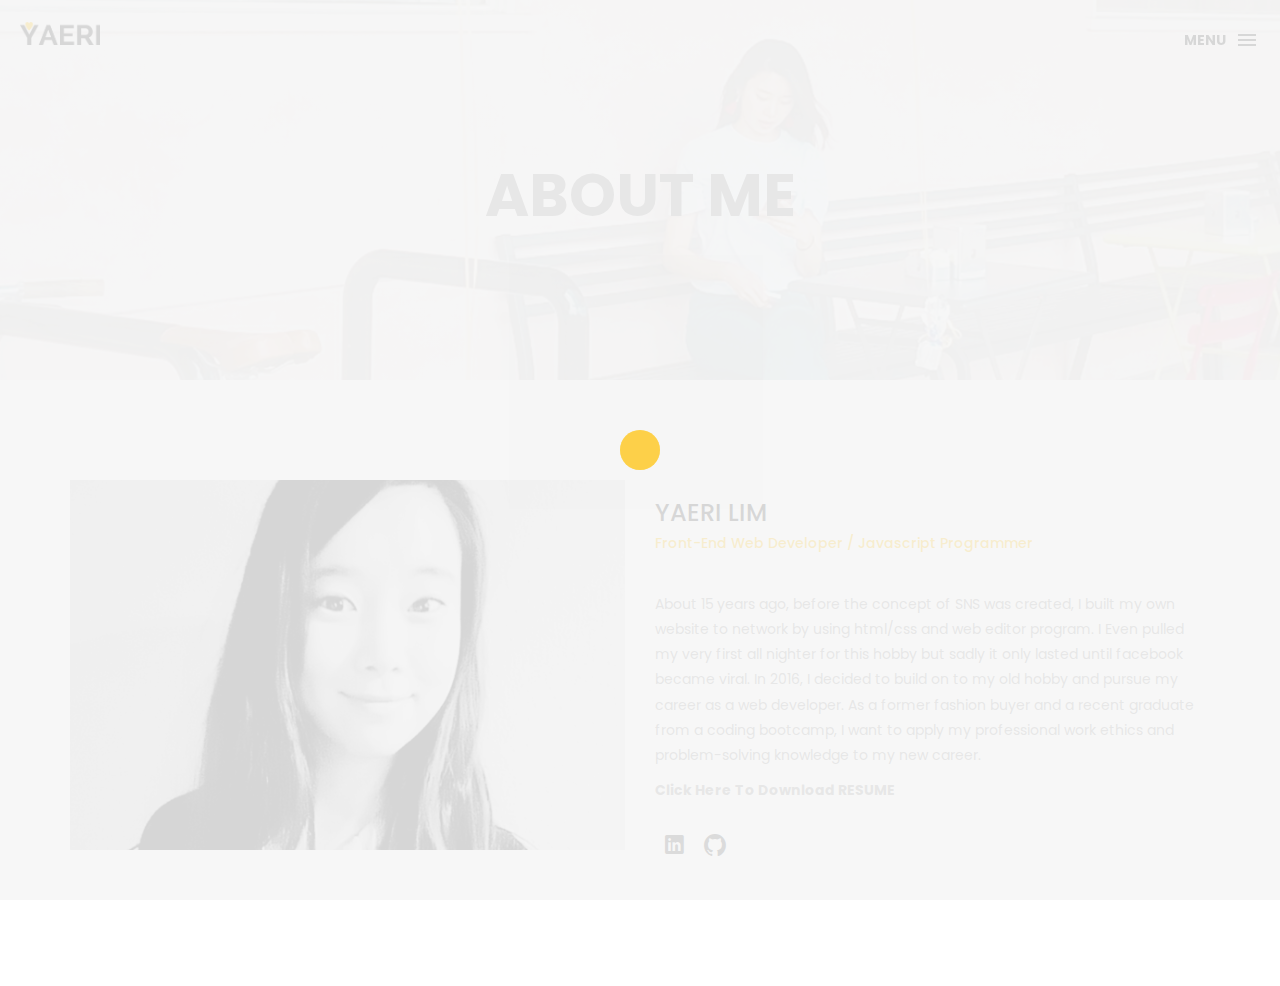
==== about.html @ 85a52a30 "about page added" ====
<!DOCTYPE html>
<html lang="en">

<head>
    <meta charset="utf-8">
    <meta http-equiv="X-UA-Compatible" content="IE=edge">
    <meta name="viewport" content="width=device-width, initial-scale=1">
    <!-- The above 3 meta tags *must* come first in the head; any other head content must come *after* these tags -->
    <title>Box personal portfolio Template</title>
    <link rel="icon" href="img/fav.png" type="image/x-icon">

    <!-- Bootstrap -->
    <link href="css/bootstrap.min.css" rel="stylesheet">
    <link href="ionicons/css/ionicons.min.css" rel="stylesheet">

    <!-- main css -->
    <link href="css/style.css" rel="stylesheet">


    <!-- modernizr -->
    <script src="js/modernizr.js"></script>

    <!-- HTML5 shim and Respond.js for IE8 support of HTML5 elements and media queries -->
    <!-- WARNING: Respond.js doesn't work if you view the page via file:// -->
    <!--[if lt IE 9]>
      <script src="https://oss.maxcdn.com/html5shiv/3.7.2/html5shiv.min.js"></script>
      <script src="https://oss.maxcdn.com/respond/1.4.2/respond.min.js"></script>
    <![endif]-->
</head>

<body>

    <!-- Preloader -->
    <div id="preloader">
        <div class="pre-container">
            <div class="spinner">
                <div class="double-bounce1"></div>
                <div class="double-bounce2"></div>
            </div>
        </div>
    </div>
    <!-- end Preloader -->

    <div class="container-fluid"> 
       <!-- box-header -->
        <header class="box-header">
            <div class="box-logo">
                <a href="index.html"><img src="img/logo.png" width="80" alt="Logo"></a>
            </div>
            <!-- box-nav -->
            <a class="box-primary-nav-trigger" href="#0">
                <span class="box-menu-text">Menu</span><span class="box-menu-icon"></span>
            </a>
        </header>
        <!-- end box-header -->
        
        <!-- nav -->
        <nav>
            <ul class="box-primary-nav">
                <li class="box-label">About me</li>
                
                <li><a href="index.html">Intro</a></li>
                <li><a href="about.html">About me</a> <i class="ion-ios-circle-filled color"></i></li>
                <li><a href="services.html">skills</a></li>
                <li><a href="portfolio.html">portfolio</a></li>
                <li><a href="contact.html">contact me</a></li>

                <li class="box-label">Follow me</li>

                <li class="box-social"><a href="https://www.linkedin.com/in/yaeri-lim-30314831/" target="_blank"><i class="ion-social-linkedin"></i></a></li>
                <li class="box-social"><a href="https://github.com/yaerilim" target="_blank"><i class="ion-social-github"></i></a></li>
            </ul>
        </nav>
        <!-- end nav -->  
    </div>
    
    <!-- Top bar -->
    <div class="top-bar">
        <h1>About Me</h1>
    </div>
    <!-- end Top bar -->
    
    <!-- Main container -->
    <div class="container main-container clearfix"> 
        <div class="col-md-6">
            <img src="img/me.jpg" class="img-responsive" alt="" />
        </div>
        <div class="col-md-6">
           <h3 class="uppercase">yaeri lim</h3>
           <h5>Front-End Web Developer / Javascript Programmer</h5>
           <div class="h-30"></div>
            <p>About 15 years ago, before the concept of SNS was created,
                I built my own website to network by using html/css and web editor program.
                I Even pulled my very first all nighter for this hobby but sadly it only lasted until facebook became viral.
                In 2016, I decided to build on to my old hobby and pursue my career as a web developer.
                As a former fashion buyer and a recent graduate from a coding bootcamp, I want to apply my professional
                work ethics and problem-solving knowledge to my new career.
            </p>
            <p><strong>Click Here To Download RESUME</strong></p>
            <div class="h-10"></div>
            <ul class="social-ul">
                <li class="box-social"><a href="https://www.linkedin.com/in/yaeri-lim-30314831/" target="_blank"><i class="ion-social-linkedin"></i></a></li>
                <li class="box-social"><a href="https://github.com/yaerilim" target="_blank"><i class="ion-social-github"></i></a></li>
            </ul>


        </div>
    </div>
    <!-- end Main container -->

    
    <!-- back to top -->
    <a href="#0" class="cd-top"><i class="ion-android-arrow-up"></i></a>
    <!-- end back to top -->



    <!-- jQuery -->
    <script src="js/jquery-2.1.1.js"></script>
    <!--  plugins -->
    <script src="js/bootstrap.min.js"></script>
    <script src="js/menu.js"></script>
    <script src="js/animated-headline.js"></script>
    <script src="js/isotope.pkgd.min.js"></script>


    <!--  custom script -->
    <script src="js/custom.js"></script>

</body>

</html>
---- css/style.css ----
/*
* Box Theme
* Created by : Ahmed Eissa
* website : www.ahmedessa.net
* behance : https://www.behance.net/3essa
*/


/* Table of Content
==================================================
	- Google fonts & font family -
	- General -
    - typography -
    - Preloader -
	- Header -
    - box intro section -
    - Portfoilo section -
    - Footer -
    - About page -
    - Services page -
    - contact page -
    - Portfolio single page -
    - Responsive media queries -
*/


/* Google fonts & font family
==================================================*/

@import url(https://fonts.googleapis.com/css?family=Poppins:400,500,600,700);

/* General
==================================================*/

html,
body {
    height: 100%;
    font-family: 'Poppins', sans-serif;
    line-height: 1.8;
    color: #999
}

.no-padding {
    padding-left: 0;
    padding-right: 0;
}

.no-padding [class^="col-"] {
    padding-left: 0;
    padding-right: 0;
}

.main-container {
    padding: 100px 0;
}

.center {
    text-align: center;
}

a {
    -webkit-transition: all .3s;
    transition: all .3s
}

.uppercase {
    text-transform: uppercase;
}

.h-30 {
    height: 30px
}

.h-10 {
    height: 10px
}

.color {
    color: #ffbf00;
    font-size: 11px;
}


/* typography
==================================================*/

h1 {
    color: #393939;
    font-size: 60px;
    text-transform: uppercase;
}

h3 {
    color: #393939;
}

h5 {
    color: #ffbf00;
}


/* preloader
==================================================*/

#preloader {
    position: fixed;
    top: 0;
    left: 0;
    right: 0;
    bottom: 0;
    background-color: #f5f5f5;
    /* change if the mask should be a color other than white */
    z-index: 1000;
    /* makes sure it stays on top */
}

.pre-container {
    position: absolute;
    left: 50%;
    top: 50%;
    bottom: auto;
    right: auto;
    -webkit-transform: translateX(-50%) translateY(-50%);
    transform: translateX(-50%) translateY(-50%);
    text-align: center;
}

.spinner {
    width: 40px;
    height: 40px;
    position: relative;
    margin: 100px auto;
}

.double-bounce1,
.double-bounce2 {
    width: 100%;
    height: 100%;
    border-radius: 50%;
    background-color: #ffbf00;
    opacity: 0.6;
    position: absolute;
    top: 0;
    left: 0;
    -webkit-animation: bounce 2.0s infinite ease-in-out;
    animation: bounce 2.0s infinite ease-in-out;
}

.double-bounce2 {
    -webkit-animation-delay: -1.0s;
    animation-delay: -1.0s;
}

@-webkit-keyframes bounce {
    0%,
    100% {
        -webkit-transform: scale(0.0)
    }
    50% {
        -webkit-transform: scale(1.0)
    }
}

@keyframes bounce {
    0%,
    100% {
        transform: scale(0.0);
        -webkit-transform: scale(0.0);
    }
    50% {
        transform: scale(1.0);
        -webkit-transform: scale(1.0);
    }
}


/* headr
==================================================*/

.box-header {
    position: absolute;
    top: 0;
    left: 0;
    background: rgba(255, 255, 255, 0.95);
    height: 50px;
    width: 100%;
    z-index: 3;
    box-shadow: 0 1px 2px rgba(0, 0, 0, 0.3);
    -webkit-font-smoothing: antialiased;
    -moz-osx-font-smoothing: grayscale;
}

.box-header {
    height: 80px;
    background: transparent;
    box-shadow: none;
}

.box-header {
    -webkit-transition: background-color 0.3s;
    transition: background-color 0.3s;
    -webkit-transform: translate3d(0, 0, 0);
    transform: translate3d(0, 0, 0);
    -webkit-backface-visibility: hidden;
    backface-visibility: hidden;
}

.box-header.is-fixed {
    position: fixed;
    top: -80px;
    background-color: rgba(255, 255, 255, 0.96);
    -webkit-transition: -webkit-transform 0.3s;
    transition: -webkit-transform 0.3s;
    transition: transform 0.3s;
    transition: transform 0.3s, -webkit-transform 0.3s;
}

.box-header.is-visible {
    -webkit-transform: translate3d(0, 100%, 0);
    transform: translate3d(0, 100%, 0);
}

.box-header.menu-is-open {
    background-color: rgba(255, 255, 255, 0.96);
}

.box-logo {
    display: block;
    padding: 20px;
}

.box-primary-nav-trigger {
    position: absolute;
    right: 0;
    top: 0;
    height: 100%;
    width: 50px;
    background-color: #fff;
}

.box-primary-nav-trigger .box-menu-text {
    color: #393939;
    text-transform: uppercase;
    font-weight: 700;
    display: none;
}

.box-primary-nav-trigger .box-menu-icon {
    display: inline-block;
    position: absolute;
    left: 50%;
    top: 50%;
    bottom: auto;
    right: auto;
    -webkit-transform: translateX(-50%) translateY(-50%);
    transform: translateX(-50%) translateY(-50%);
    width: 18px;
    height: 2px;
    background-color: #393939;
    -webkit-transition: background-color 0.3s;
    transition: background-color 0.3s;
    list-style: none;
}

.box-primary-nav-trigger .box-menu-icon::before,
.box-primary-nav-trigger .box-menu-icon:after {
    content: '';
    width: 100%;
    height: 100%;
    position: absolute;
    background-color: #393939;
    right: 0;
    -webkit-transition: -webkit-transform .3s, top .3s, background-color 0s;
    -webkit-transition: top .3s, background-color 0s, -webkit-transform .3s;
    transition: top .3s, background-color 0s, -webkit-transform .3s;
    transition: transform .3s, top .3s, background-color 0s;
    transition: transform .3s, top .3s, background-color 0s, -webkit-transform .3s;
}

.box-primary-nav-trigger .box-menu-icon::before {
    top: -5px;
}

.box-primary-nav-trigger .box-menu-icon::after {
    top: 5px;
}

.box-primary-nav-trigger .box-menu-icon.is-clicked {
    background-color: rgba(255, 255, 255, 0);
}

.box-primary-nav-trigger .box-menu-icon.is-clicked::before,
.box-primary-nav-trigger .box-menu-icon.is-clicked::after {
    background-color: 393939;
}

.box-primary-nav-trigger .box-menu-icon.is-clicked::before {
    top: 0;
    -webkit-transform: rotate(135deg);
    transform: rotate(135deg);
}

.box-primary-nav-trigger .box-menu-icon.is-clicked::after {
    top: 0;
    -webkit-transform: rotate(225deg);
    transform: rotate(225deg);
}

.box-primary-nav-trigger {
    width: 100px;
    padding-left: 1em;
    background-color: transparent;
    height: 30px;
    line-height: 30px;
    right: 10px;
    top: 50%;
    bottom: auto;
    -webkit-transform: translateY(-50%);
    transform: translateY(-50%);
}

.box-primary-nav-trigger .box-menu-text {
    display: inline-block;
}

.box-primary-nav-trigger .box-menu-icon {
    left: auto;
    right: 1em;
    -webkit-transform: translateX(0) translateY(-50%);
    transform: translateX(0) translateY(-50%);
}

.box-primary-nav {
    position: fixed;
    left: 0;
    top: 0;
    height: 100%;
    width: 100%;
    background: rgba(0, 0, 0, 0.96);
    z-index: 2;
    text-align: center;
    padding: 50px 0;
    -webkit-backface-visibility: hidden;
    backface-visibility: hidden;
    overflow: auto;
    -webkit-overflow-scrolling: touch;
    -webkit-transform: translateY(-100%);
    transform: translateY(-100%);
    -webkit-transition-property: -webkit-transform;
    transition-property: -webkit-transform;
    transition-property: transform;
    transition-property: transform, -webkit-transform;
    -webkit-transition-duration: 0.4s;
    transition-duration: 0.4s;
    list-style: none;
}

.box-primary-nav li {
    font-size: 22px;
    font-size: 1.375rem;
    font-weight: 300;
    -webkit-font-smoothing: antialiased;
    -moz-osx-font-smoothing: grayscale;
    margin: .2em 0;
    text-transform: capitalize;
}

.box-primary-nav a {
    display: inline-block;
    padding: .4em 1em;
    border-radius: 0.25em;
    -webkit-transition: all 0.2s;
    transition: all 0.2s;
    color: #fff;
    text-decoration: none;
    font-weight: bold;
}
.box-primary-nav a:focus {
    outline: none;
}

.no-touch .box-primary-nav a:hover {
    text-decoration: none;
    color: #ddd;
}

.box-primary-nav .box-label {
    color: #ffbf00;
    text-transform: uppercase;
    font-weight: 700;
    font-size: 17px;
    margin: 2.4em 0 .8em;
}

.box-primary-nav .box-social {
    display: inline-block;
    margin: 10px .4em;
}

.box-primary-nav .box-social a {
    width: 30px;
    height: 30px;
    padding: 0;
    font-size: 30px
}

.box-primary-nav.is-visible {
    -webkit-transform: translateY(0);
    transform: translateY(0);
}

.box-primary-nav {
    padding: 150px 0 0;
}

.box-primary-nav li {
    font-size: 18px;
}


/* box-intro
==================================================*/

.box-intro {
    text-align: center;
    display: table;
    height: 100vh;
    width: 100%;
}

.box-intro .table-cell {
    display: table-cell;
    vertical-align: middle;
}

.box-intro em {
    font-style: normal;
    text-transform: uppercase
}

b i:last-child {
    color: #ffbf00 !important;
}

.box-intro h5 {
    letter-spacing: 4px;
    text-transform: uppercase;
    color: #999;
    line-height: 1.7
}


/* mouse effect */

.mouse {
    position: absolute;
    width: 22px;
    height: 42px;
    bottom: 40px;
    left: 50%;
    margin-left: -12px;
    border-radius: 15px;
    border: 2px solid #888;
    -webkit-animation: intro 1s;
    animation: intro 1s;
}

.scroll {
    display: block;
    width: 3px;
    height: 3px;
    margin: 6px auto;
    border-radius: 4px;
    background: #888;
    -webkit-animation: finger 2s infinite;
    animation: finger 2s infinite;
}

@-webkit-keyframes intro {
    0% {
        opacity: 0;
        -webkit-transform: translateY(40px);
        transform: translateY(40px);
    }
    100% {
        opacity: 1;
        -webkit-transform: translateY(0);
        transform: translateY(0);
    }
}

@keyframes intro {
    0% {
        opacity: 0;
        -webkit-transform: translateY(40px);
        transform: translateY(40px);
    }
    100% {
        opacity: 1;
        -webkit-transform: translateY(0);
        transform: translateY(0);
    }
}

@-webkit-keyframes finger {
    0% {
        opacity: 1;
    }
    100% {
        opacity: 0;
        -webkit-transform: translateY(20px);
        transform: translateY(20px);
    }
}

@keyframes finger {
    0% {
        opacity: 1;
    }
    100% {
        opacity: 0;
        -webkit-transform: translateY(20px);
        transform: translateY(20px);
    }
}


/* text rotate */

.box-headline {
    font-size: 130px;
    line-height: 1.0;
}

.box-words-wrapper {
    display: inline-block;
    position: relative;
}

.box-words-wrapper b {
    display: inline-block;
    position: absolute;
    white-space: nowrap;
    left: 0;
    top: 0;
}

.box-words-wrapper b.is-visible {
    position: relative;
}

.no-js .box-words-wrapper b {
    opacity: 0;
}

.no-js .box-words-wrapper b.is-visible {
    opacity: 1;
}

.box-headline.rotate-2 .box-words-wrapper {
    -webkit-perspective: 300px;
    perspective: 300px;
}

.box-headline.rotate-2 i,
.box-headline.rotate-2 em {
    display: inline-block;
    -webkit-backface-visibility: hidden;
    backface-visibility: hidden;
}

.box-headline.rotate-2 b {
    opacity: 0;
}

.box-headline.rotate-2 i {
    -webkit-transform-style: preserve-3d;
    transform-style: preserve-3d;
    -webkit-transform: translateZ(-20px) rotateX(90deg);
    transform: translateZ(-20px) rotateX(90deg);
    opacity: 0;
}

.is-visible .box-headline.rotate-2 i {
    opacity: 1;
}

.box-headline.rotate-2 i.in {
    -webkit-animation: box-rotate-2-in 0.4s forwards;
    animation: box-rotate-2-in 0.4s forwards;
}

.box-headline.rotate-2 i.out {
    -webkit-animation: box-rotate-2-out 0.4s forwards;
    animation: box-rotate-2-out 0.4s forwards;
}

.box-headline.rotate-2 em {
    -webkit-transform: translateZ(20px);
    transform: translateZ(20px);
}

.no-csstransitions .box-headline.rotate-2 i {
    -webkit-transform: rotateX(0deg);
    transform: rotateX(0deg);
    opacity: 0;
}

.no-csstransitions .box-headline.rotate-2 i em {
    -webkit-transform: scale(1);
    transform: scale(1);
}

.no-csstransitions .box-headline.rotate-2 .is-visible i {
    opacity: 1;
}

@-webkit-keyframes box-rotate-2-in {
    0% {
        opacity: 0;
        -webkit-transform: translateZ(-20px) rotateX(90deg);
    }
    60% {
        opacity: 1;
        -webkit-transform: translateZ(-20px) rotateX(-10deg);
    }
    100% {
        opacity: 1;
        -webkit-transform: translateZ(-20px) rotateX(0deg);
    }
}

@keyframes box-rotate-2-in {
    0% {
        opacity: 0;
        -webkit-transform: translateZ(-20px) rotateX(90deg);
        transform: translateZ(-20px) rotateX(90deg);
    }
    60% {
        opacity: 1;
        -webkit-transform: translateZ(-20px) rotateX(-10deg);
        transform: translateZ(-20px) rotateX(-10deg);
    }
    100% {
        opacity: 1;
        -webkit-transform: translateZ(-20px) rotateX(0deg);
        transform: translateZ(-20px) rotateX(0deg);
    }
}

@-webkit-keyframes box-rotate-2-out {
    0% {
        opacity: 1;
        -webkit-transform: translateZ(-20px) rotateX(0);
    }
    60% {
        opacity: 0;
        -webkit-transform: translateZ(-20px) rotateX(-100deg);
    }
    100% {
        opacity: 0;
        -webkit-transform: translateZ(-20px) rotateX(-90deg);
    }
}

@keyframes box-rotate-2-out {
    0% {
        opacity: 1;
        -webkit-transform: translateZ(-20px) rotateX(0);
        transform: translateZ(-20px) rotateX(0);
    }
    60% {
        opacity: 0;
        -webkit-transform: translateZ(-20px) rotateX(-100deg);
        transform: translateZ(-20px) rotateX(-100deg);
    }
    100% {
        opacity: 0;
        -webkit-transform: translateZ(-20px) rotateX(-90deg);
        transform: translateZ(-20px) rotateX(-90deg);
    }
}


/* portfolio section
==================================================*/

.portfolio .categories-grid span {
    font-size: 30px;
    margin-bottom: 30px;
    display: inline-block;
}

.portfolio .categories-grid .categories ul li {
    list-style: none;
    margin: 20px 0;
}

.portfolio .categories-grid .categories ul li a {
    display: inline-block;
    color: #60606e;
    padding: 0 10px;
    margin: 0 10px;
    -webkit-transition: all .2s ease-in-out .2s;
    transition: all .2s ease-in-out .2s;
}

.portfolio .categories-grid .categories ul li a:hover,
.portfolio .categories-grid .categories ul li a:focus {
    text-decoration: none;
}

.portfolio .categories-grid .categories ul li a.active {
    margin-left: 0;
    background-color: #ffbf00;
    padding: 0px 20px;
    color: white;
    border-radius: 25px;
    text-decoration: none;
}

.portfolio_filter {
    padding-left: 0;
}

.portfolio_item {
    position: relative;
    overflow: hidden;
    display: block;
}

.portfolio_item .portfolio_item_hover {
    position: absolute;
    top: 0px;
    left: 0px;
    height: 100%;
    width: 100%;
    background-color: rgba(0, 0, 0, .8);
    -webkit-transform: translate(-100%);
    transform: translate(-100%);
    opacity: 0;
    -webkit-transition: all .2s ease-in-out;
    transition: all .2s ease-in-out;
}

.portfolio_item .portfolio_item_hover .item_info {
    text-align: center;
    position: absolute;
    top: 50%;
    left: 50%;
    -webkit-transform: translate(-50%, -50%);
    transform: translate(-50%, -50%);
    padding: 10px;
    width: 100%;
    font-weight: bold;
}

.portfolio_item .portfolio_item_hover .item_info span {
    display: block;
    color: #fff;
    font-size: 18px;
    -webkit-transform: translateX(-100px);
    transform: translateX(-100px);
    -webkit-transition: all .2s ease-in-out .2s;
    transition: all .2s ease-in-out .2s;
    opacity: 0;
}

.portfolio_item .portfolio_item_hover .item_info em {
    font-style: normal;
    display: inline-block;
    background-color: #ffbf00;
    padding: 5px 20px;
    border-radius: 25px;
    color: #333;
    margin-top: 10px;
    -webkit-transform: translateX(-100px);
    transform: translateX(-100px);
    -webkit-transition: all .3s ease-in-out .3s;
    transition: all .3s ease-in-out .3s;
    opacity: 0;
    font-size: 10px;
    letter-spacing: 2px;
}

.portfolio_item:hover .portfolio_item_hover {
    opacity: 1;
    -webkit-transform: translateX(0);
    transform: translateX(0);
}

.portfolio_item:hover .item_info em,
.portfolio_item:hover .item_info span {
    opacity: 1;
    -webkit-transform: translateX(0);
    transform: translateX(0);
}

.portfolio .categories-grid .categories ul li {
    float: left;
}

.portfolio .categories-grid .categories ul li a {
    padding: 0 10px;
    -webkit-transition: all .2s ease-in-out .2s;
    transition: all .2s ease-in-out .2s;
}

.portfolio_filter {
    padding-left: 0;
    display: inline-block;
    margin: 0 auto;
    text-align: center;
    margin-bottom: 50px;
}

.portfolio-inner {
    padding-bottom: 0 !important;
    padding-top: 55px;
}


/* footer
==================================================*/

footer {
    padding: 30px 0;
    text-align: center;
    background: #f5f5f5
}

.copyright {
    color: #ccc;
    margin-bottom: 0;
}

footer img {
    margin: 0 auto;
}


/* backto top
==================================================*/

.cd-top {
    display: inline-block;
    height: 40px;
    width: 40px;
    position: fixed;
    bottom: 20px;
    line-height: 40px;
    font-size: 20px;
    right: 10px;
    text-align: center;
    color: #fff;
    background: rgba(255, 191, 0, 0.8);
    visibility: hidden;
    opacity: 0;
    -webkit-transition: opacity .3s 0s, visibility 0s .3s;
    transition: opacity .3s 0s, visibility 0s .3s;
}

.cd-top.cd-is-visible,
.cd-top.cd-fade-out,
.no-touch .cd-top:hover {
    -webkit-transition: opacity .3s 0s, visibility 0s 0s;
    transition: opacity .3s 0s, visibility 0s 0s;
}

.cd-top.cd-is-visible {
    /* the button becomes visible */
    visibility: visible;
    opacity: 1;
}

.cd-top.cd-fade-out {
    opacity: .5;
}

.no-touch .cd-top:hover,
.no-touch .cd-top:focus {
    background-color: #ffbf00;
    opacity: 1;
    color: #fff;
}


/* About page
==================================================*/

.top-bar {
    color: #333;
    padding: 150px 0 150px;
    background: -webkit-linear-gradient( rgba(255, 255, 255, .8), rgba(255, 255, 255, .8)), url(../img/01.jpg);
    background: linear-gradient( rgba(255, 255, 255, .8), rgba(255, 255, 255, .8)), url(../img/01.jpg);
    background-size: cover;
    background-attachment: fixed;
    background-position: center center;
    text-align: center;
}

.top-bar h1 {
    font-size: 60px;
    text-transform: uppercase;
    font-weight: 700;
    color: #999;
    line-height: 50px;
}

.top-bar p {
    font-size: 15px;
    text-transform: uppercase;
    font-weight: 500;
    color: #777;
}

.top-bar p a {
    color: #777;
}

.top-bar p a:hover,
.top-bar p a:focus {
    color: #555;
    text-decoration: none;
}

.social-ul {
    list-style: none;
    display: inline-block;
    padding-left: 0;
}

.social-ul li {
    margin: 0 10px;
    float: left;
}

.social-ul li a {
    font-size: 25px;
    color: #555;
    -webkit-transition: all .3s;
    transition: all .3s;
}

.social-ul li a:hover {
    color: #888;
}


/* Services page
==================================================*/

.size-50 {
    font-size: 50px;
}

.service-box {
    margin-bottom: 30px;
}

.service-box h3 {
    margin-top: 0;
}


/* contact page
==================================================*/

.details-text i {
    margin-right: 10px;
}

.textarea-contact {
    height: 200px;
    width: 100%;
    border: solid 1px rgba(0, 0, 0, .1);
    position: relative;
}

.textarea-contact textarea {
    height: 100%;
    width: 100%;
    border: 0;
    padding: 20px;
    background-color: transparent;
    float: left;
    z-index: 2;
    font-size: 14px;
    color: #9a9a9a;
    resize: none;
}

.textarea-contact > span {
    position: absolute;
    top: 20px;
    left: 20px;
    -webkit-transform: translateY(-50%);
    transform: translateY(-50%);
    font-size: 12px;
    text-transform: uppercase;
    color: #cdcdcd;
    -webkit-transition: all .2s ease-in-out;
    transition: all .2s ease-in-out;
    z-index: 1;
}

.input-contact {
    height: 40px;
    width: 100%;
    border: solid 1px rgba(0, 0, 0, .1);
    position: relative;
    margin-bottom: 30px;
}

.input-contact input[type="text"] {
    height: 100%;
    width: 100%;
    border: 0;
    padding: 0 20px;
    float: left;
    position: relative;
    background-color: transparent;
    z-index: 2;
    font-size: 14px;
    color: #9a9a9a;
}

.input-contact > span {
    position: absolute;
    top: 50%;
    left: 20px;
    -webkit-transform: translateY(-50%);
    transform: translateY(-50%);
    font-size: 12px;
    text-transform: uppercase;
    color: #cdcdcd;
    -webkit-transition: all .2s ease-in-out;
    transition: all .2s ease-in-out;
    z-index: 1;
}

.input-contact > span.active,
.textarea-contact > span.active {
    color: #ffbf00;
    font-size: 10px;
    top: 0px;
    left: 5px;
    background-color: #fff;
    padding: 5px
}

input:focus,
textarea:focus {
    outline: none;
}

.contact-info {
    margin-top: 20px;
}

.contact-info i {
    height: 30px;
    width: 30px;
    display: inline-block;
    background: #ffbf00;
    text-align: center;
    line-height: 33px;
    margin-right: 10px;
    color: #fff;
    font-size: 21px;
}

.contact-info p {
    display: inline-block;
    margin-right: 20px;
}

.btn-box {
    background: #ffbf00;
    padding: 10px 50px;
    border-radius: 0;
    color: #fff;
    margin-top: 20px;
    text-transform: uppercase;
    letter-spacing: 2px;
    font-weight: 500;
}

.btn-box:hover,
.btn-box:focus {
    background: #F5B700;
    color: #fff;
}


/* single project page
==================================================*/

.cat-ul {
    padding-left: 0;
    list-style: none
}

.cat-ul li i {
    margin-right: 10px;
    color: #ffbf00;
}


/* Responsive media queries
==================================================*/

@media (max-width: 991px) {
    .portfolio .categories-grid span {
        margin-bottom: 0;
        text-align: center;
        width: 100%;
    }
    .portfolio .categories-grid .categories ul li {
        text-align: center;
    }
    .portfolio .categories-grid .categories ul li a {
        margin-left: 0;
    }
    .col-md-6 h3 {
        margin-top: 30px;
    }
}

@media only screen and (max-width: 670px) {
    .box-headline {
        font-size: 100px;
    }
    .box-intro h5 {
        font-size: 12px;
    }
    .box-primary-nav a {
        padding: 5px 1em;
        font-size: 14px;
    }
    .box-primary-nav {
        padding: 80px 0 0;
    }
    .box-primary-nav .box-social a {
        font-size: 23px;
    }
    .top-bar h1 {
        font-size: 40px;
        line-height: 30px;
    }
    .portfolio .categories-grid .categories ul li {
        float: none;
    }
}

@media only screen and (max-width: 520px) {
    .box-headline {
        font-size: 80px;
    }
    .box-intro h5 {
        font-size: 12px;
    }
    .main-container {
        padding: 50px 0;
    }
}

@media only screen and (max-width: 420px) {
    .box-headline {
        font-size: 50px;
    }
    .box-intro h5 {
        font-size: 12px;
    }
    .top-bar h1 {
        font-size: 30px;
        line-height: 30px;
    }
}
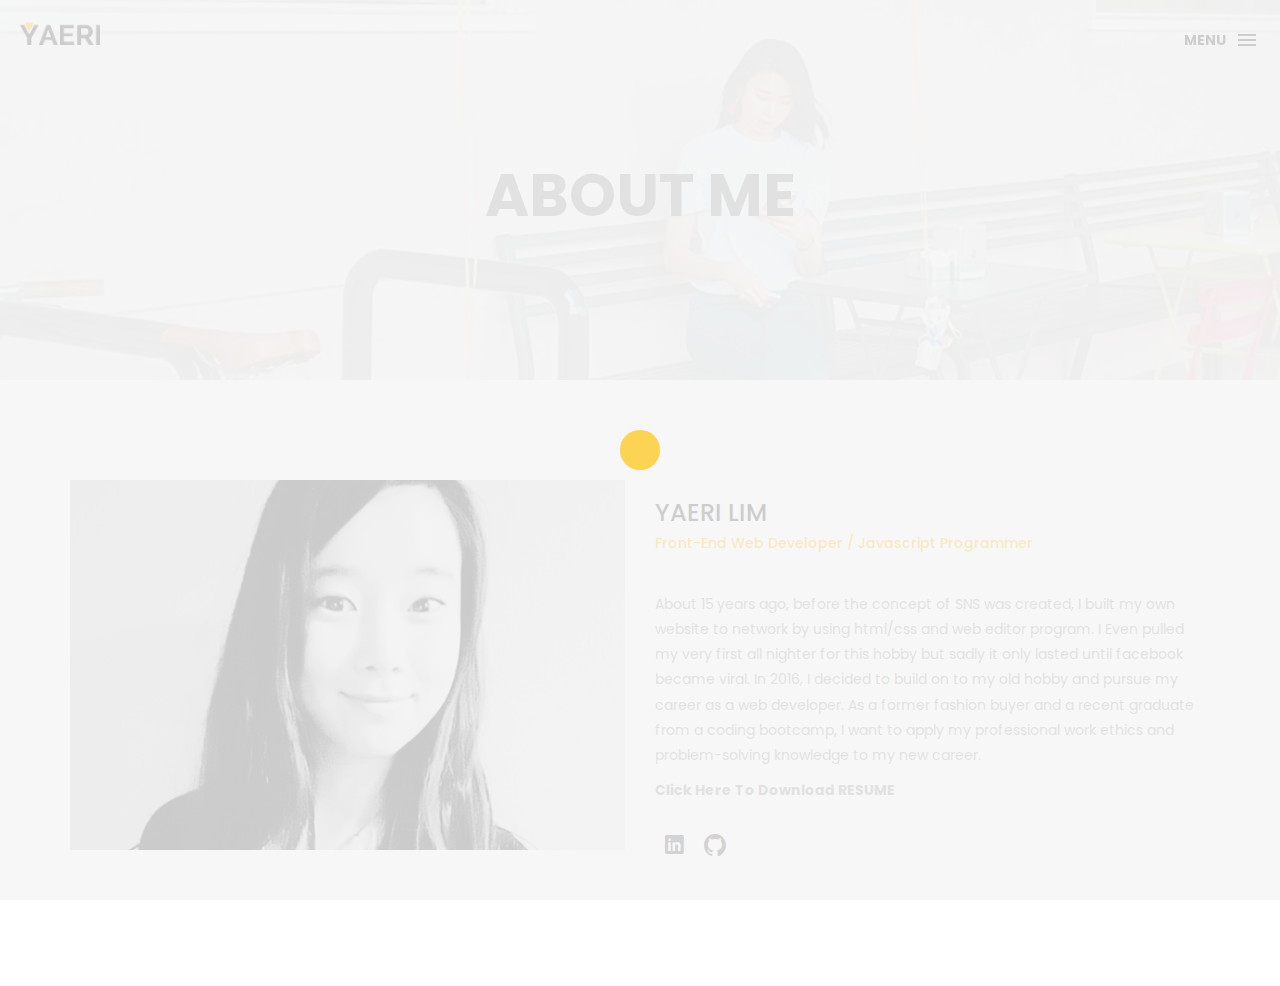
==== commit d5a4415c: "main page fixed" ====
--- a/about.html
+++ b/about.html
@@ -6,7 +6,7 @@
     <meta http-equiv="X-UA-Compatible" content="IE=edge">
     <meta name="viewport" content="width=device-width, initial-scale=1">
     <!-- The above 3 meta tags *must* come first in the head; any other head content must come *after* these tags -->
-    <title>Box personal portfolio Template</title>
+    <title>P O R T F O L I O</title>
     <link rel="icon" href="img/fav.png" type="image/x-icon">
 
     <!-- Bootstrap -->
--- a/css/style.css
+++ b/css/style.css
@@ -1024,6 +1024,18 @@
     font-size: 14px;
     color: #9a9a9a;
 }
+.input-contact input[type="email"] {
+    height: 100%;
+    width: 100%;
+    border: 0;
+    padding: 0 20px;
+    float: left;
+    position: relative;
+    background-color: transparent;
+    z-index: 2;
+    font-size: 14px;
+    color: #9a9a9a;
+}
 
 .input-contact > span {
     position: absolute;
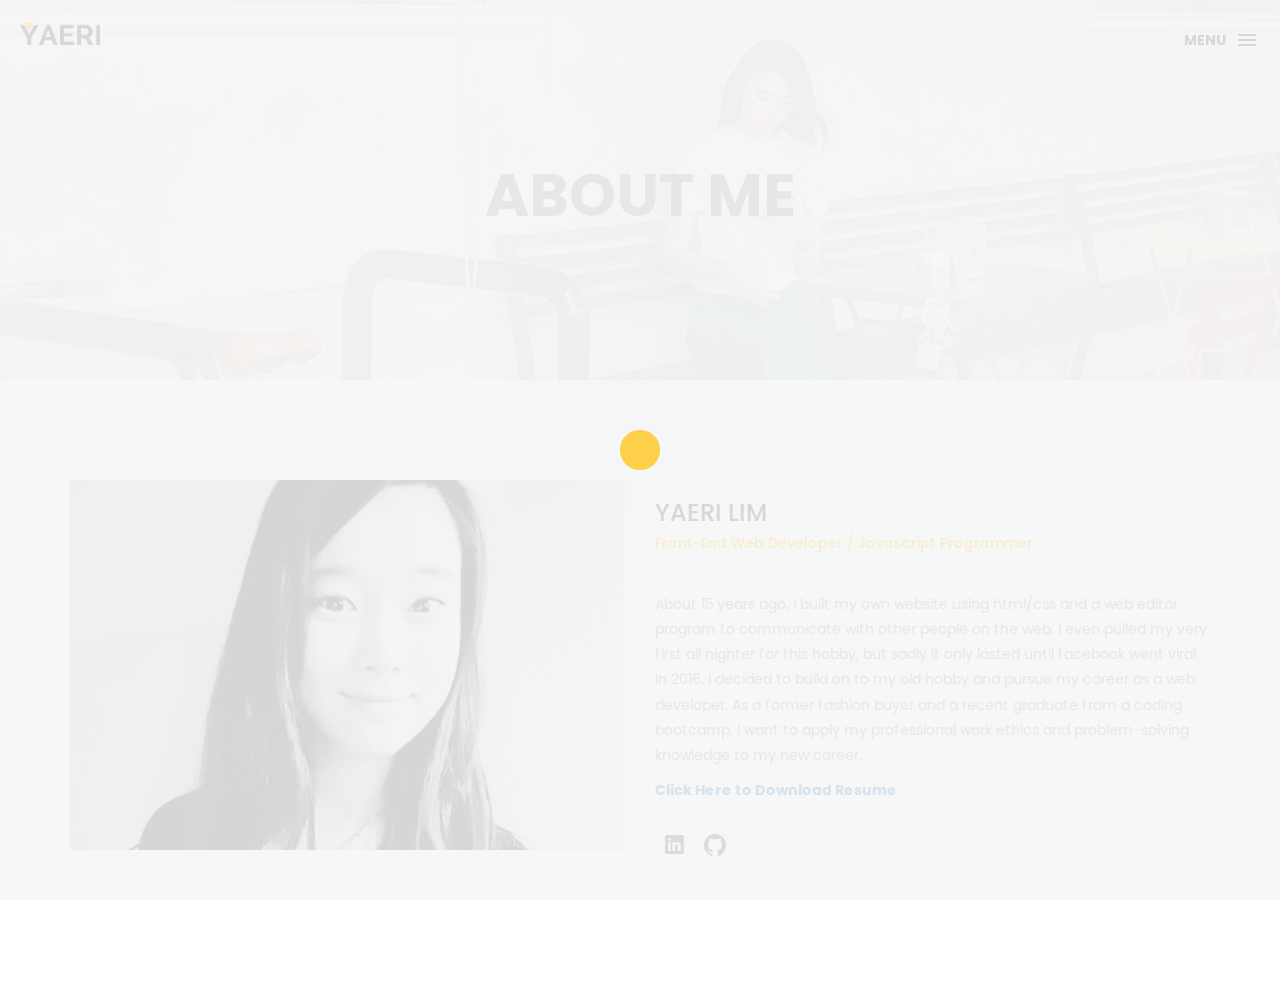
==== commit 4285dcd8: "finished portfolio page" ====
--- a/about.html
+++ b/about.html
@@ -6,7 +6,7 @@
     <meta http-equiv="X-UA-Compatible" content="IE=edge">
     <meta name="viewport" content="width=device-width, initial-scale=1">
     <!-- The above 3 meta tags *must* come first in the head; any other head content must come *after* these tags -->
-    <title>P O R T F O L I O</title>
+    <title>Y A E R I L I M</title>
     <link rel="icon" href="img/fav.png" type="image/x-icon">
 
     <!-- Bootstrap -->
@@ -89,14 +89,13 @@
            <h3 class="uppercase">yaeri lim</h3>
            <h5>Front-End Web Developer / Javascript Programmer</h5>
            <div class="h-30"></div>
-            <p>About 15 years ago, before the concept of SNS was created,
-                I built my own website to network by using html/css and web editor program.
-                I Even pulled my very first all nighter for this hobby but sadly it only lasted until facebook became viral.
+            <p>About 15 years ago, I built my own website using html/css and a web editor program to communicate with other people on the web.
+                I even pulled my very first all nighter for this hobby, but sadly it only lasted until facebook went viral.
                 In 2016, I decided to build on to my old hobby and pursue my career as a web developer.
-                As a former fashion buyer and a recent graduate from a coding bootcamp, I want to apply my professional
-                work ethics and problem-solving knowledge to my new career.
+                As a former fashion buyer and a recent graduate from a coding bootcamp,
+                I want to apply my professional work ethics and problem-solving knowledge to my new career.
             </p>
-            <p><strong>Click Here To Download RESUME</strong></p>
+            <a href="#" target="_blank"><p><strong>Click Here to Download Resume</strong></p></a>
             <div class="h-10"></div>
             <ul class="social-ul">
                 <li class="box-social"><a href="https://www.linkedin.com/in/yaeri-lim-30314831/" target="_blank"><i class="ion-social-linkedin"></i></a></li>
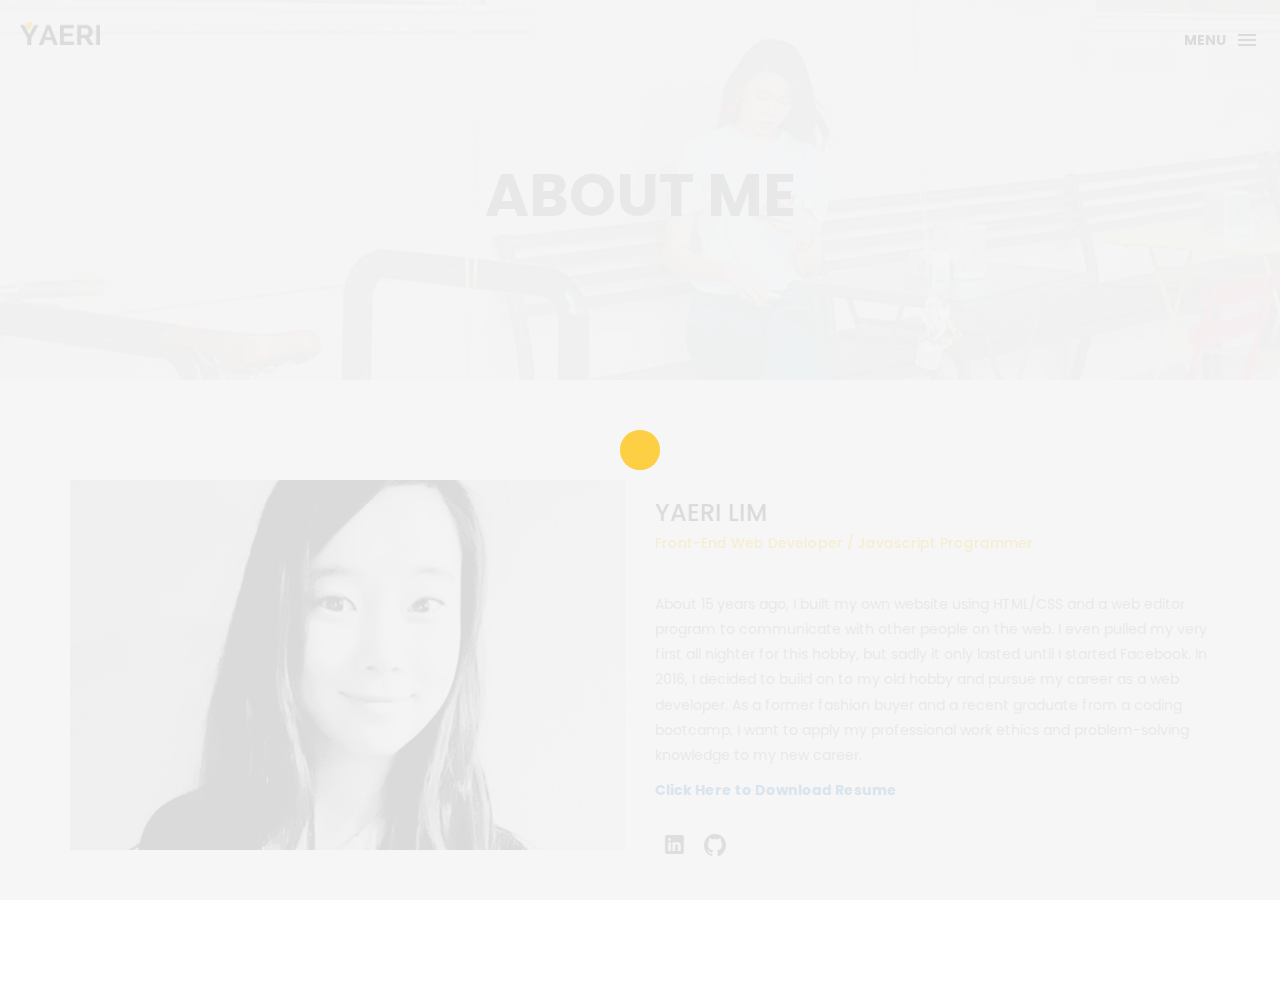
==== commit 87e90b2f: "portfolio page all done" ====
--- a/about.html
+++ b/about.html
@@ -89,8 +89,8 @@
            <h3 class="uppercase">yaeri lim</h3>
            <h5>Front-End Web Developer / Javascript Programmer</h5>
            <div class="h-30"></div>
-            <p>About 15 years ago, I built my own website using html/css and a web editor program to communicate with other people on the web.
-                I even pulled my very first all nighter for this hobby, but sadly it only lasted until facebook went viral.
+            <p>About 15 years ago, I built my own website using HTML/CSS and a web editor program to communicate with other people on the web.
+                I even pulled my very first all nighter for this hobby, but sadly it only lasted until I started Facebook.
                 In 2016, I decided to build on to my old hobby and pursue my career as a web developer.
                 As a former fashion buyer and a recent graduate from a coding bootcamp,
                 I want to apply my professional work ethics and problem-solving knowledge to my new career.
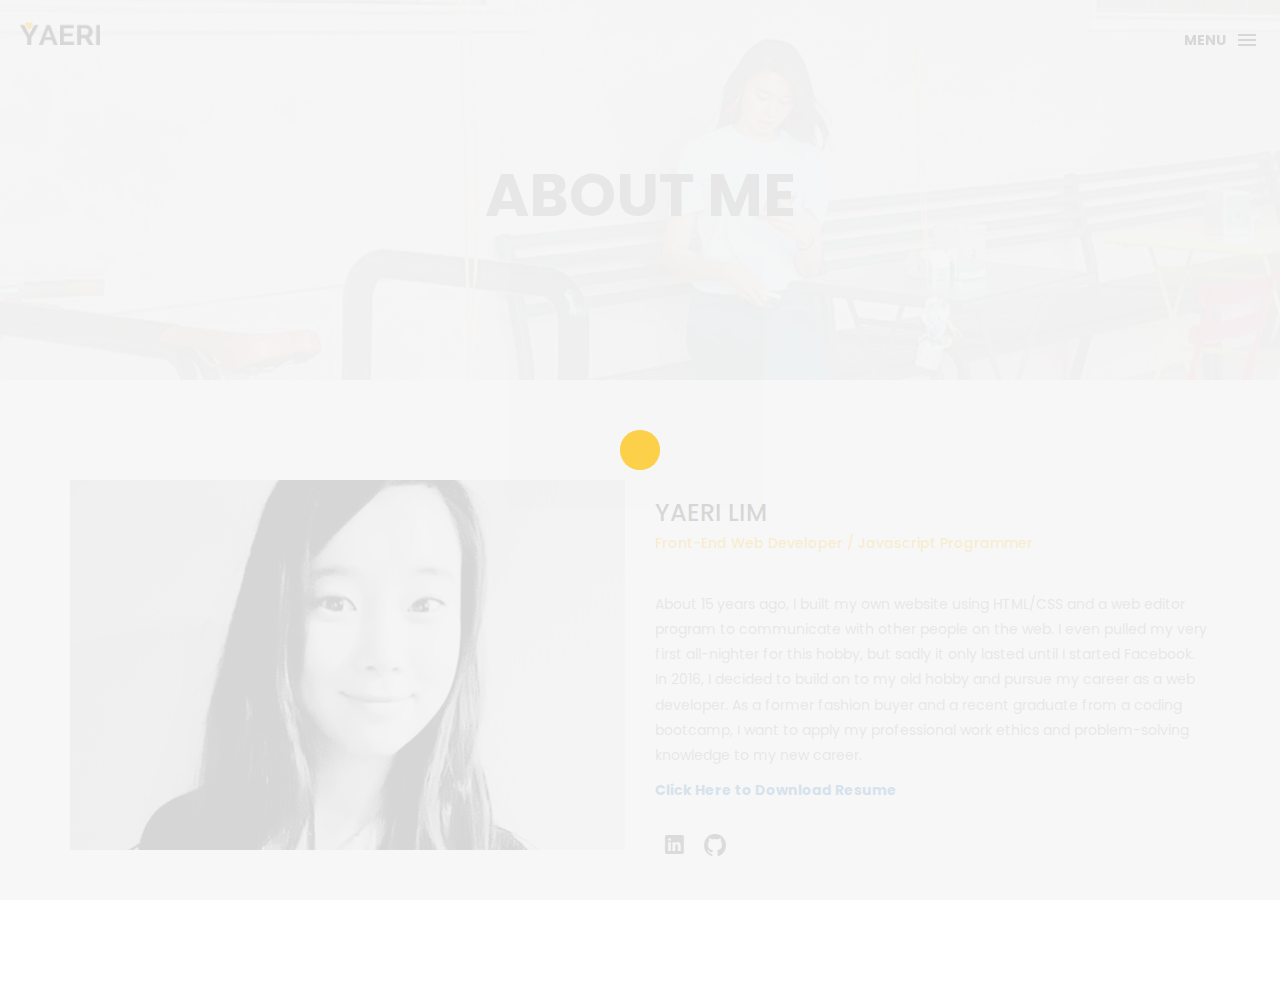
==== commit d6ea5383: "fixed project descriptions" ====
--- a/about.html
+++ b/about.html
@@ -90,7 +90,7 @@
            <h5>Front-End Web Developer / Javascript Programmer</h5>
            <div class="h-30"></div>
             <p>About 15 years ago, I built my own website using HTML/CSS and a web editor program to communicate with other people on the web.
-                I even pulled my very first all nighter for this hobby, but sadly it only lasted until I started Facebook.
+                I even pulled my very first all-nighter for this hobby, but sadly it only lasted until I started Facebook.
                 In 2016, I decided to build on to my old hobby and pursue my career as a web developer.
                 As a former fashion buyer and a recent graduate from a coding bootcamp,
                 I want to apply my professional work ethics and problem-solving knowledge to my new career.
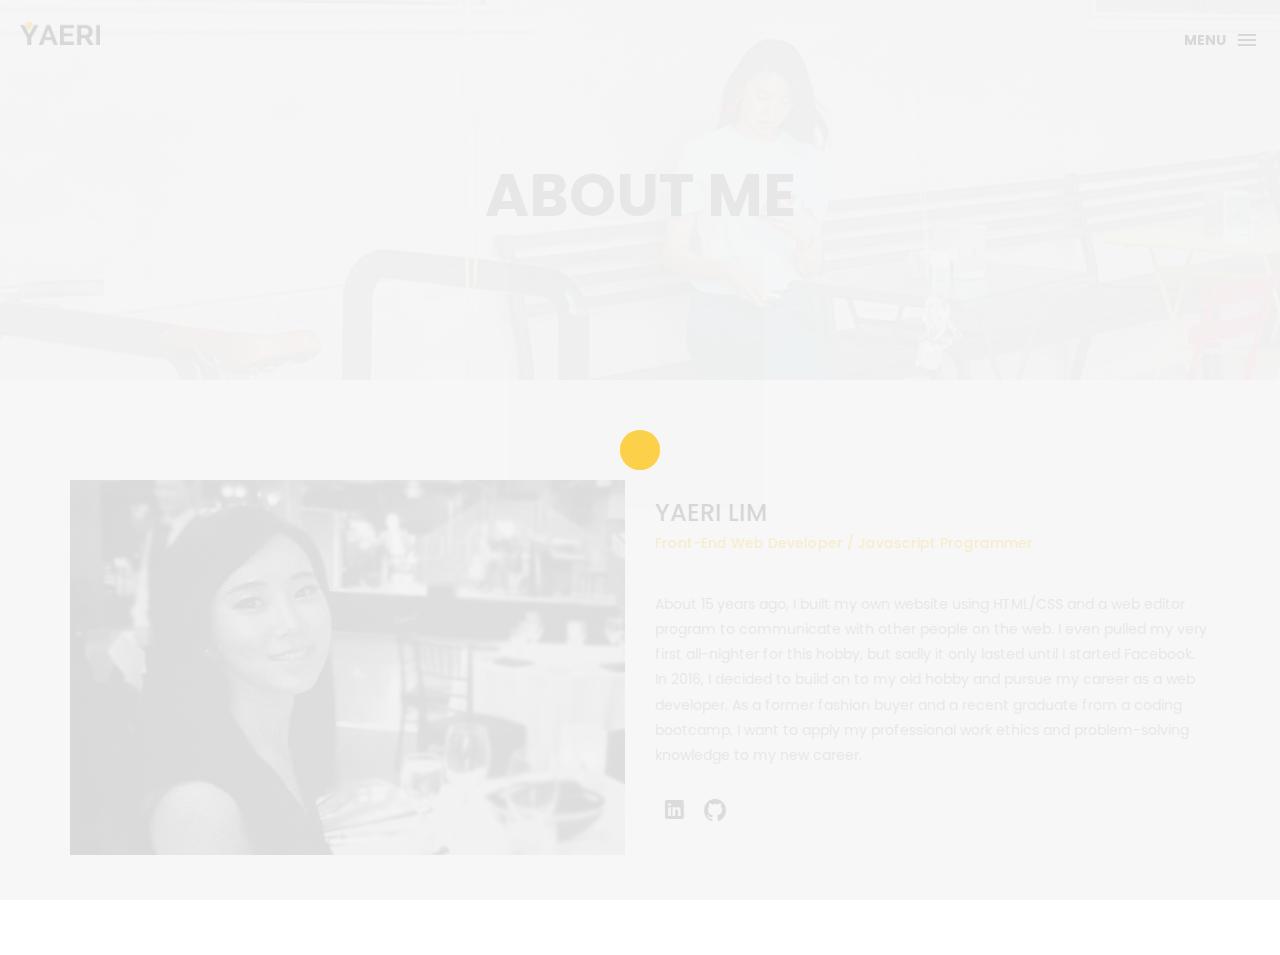
==== commit 6812679e: "added links" ====
--- a/about.html
+++ b/about.html
@@ -95,7 +95,7 @@
                 As a former fashion buyer and a recent graduate from a coding bootcamp,
                 I want to apply my professional work ethics and problem-solving knowledge to my new career.
             </p>
-            <a href="#" target="_blank"><p><strong>Click Here to Download Resume</strong></p></a>
+            <!--<a href="resume(yaerilim).pdf" target="_blank" download><p><strong>Click Here to Download Resume</strong></p></a>-->
             <div class="h-10"></div>
             <ul class="social-ul">
                 <li class="box-social"><a href="https://www.linkedin.com/in/yaeri-lim-30314831/" target="_blank"><i class="ion-social-linkedin"></i></a></li>
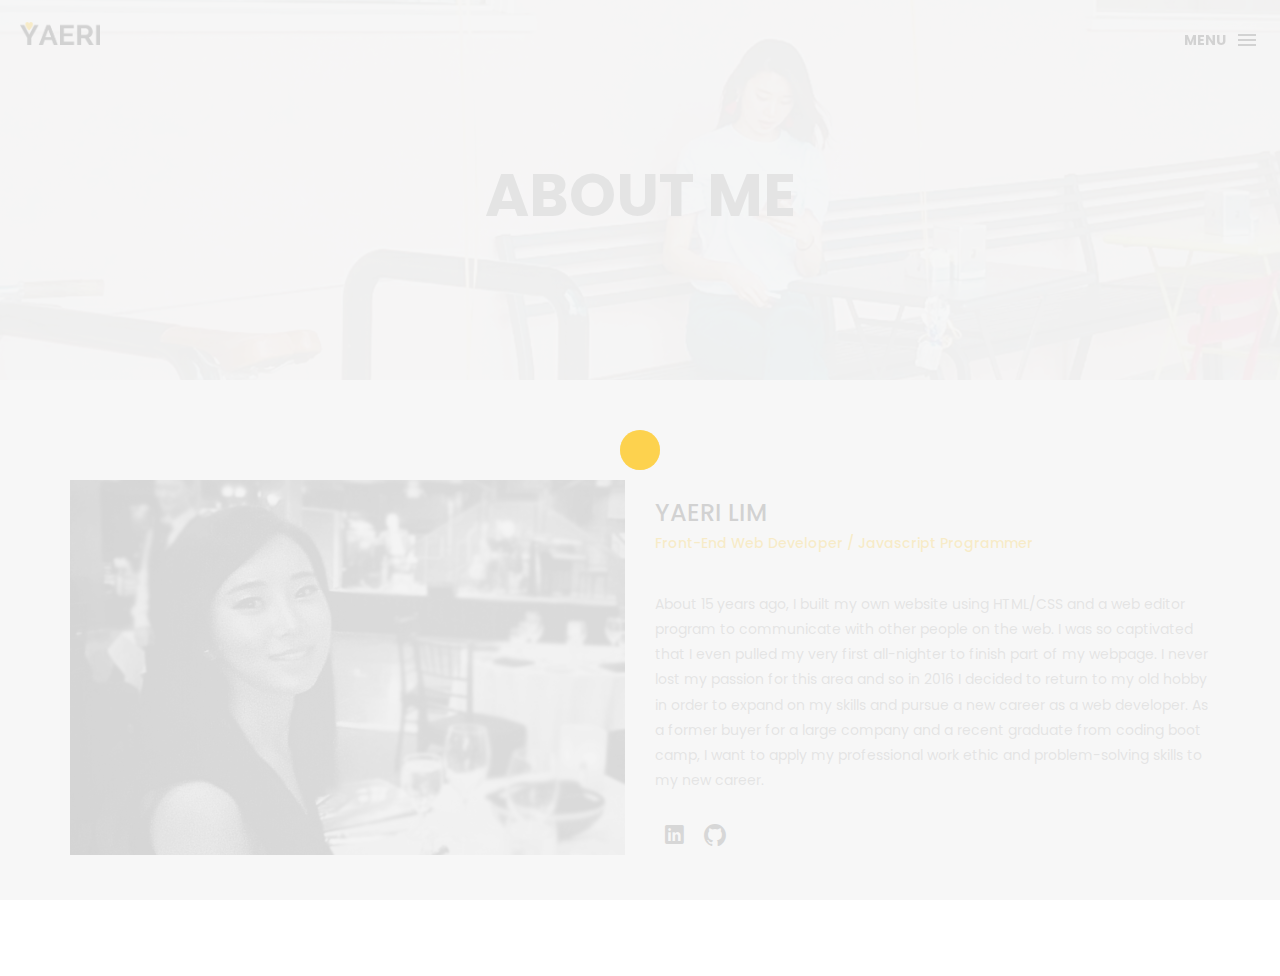
==== commit a961814b: "text revision" ====
--- a/about.html
+++ b/about.html
@@ -90,10 +90,10 @@
            <h5>Front-End Web Developer / Javascript Programmer</h5>
            <div class="h-30"></div>
             <p>About 15 years ago, I built my own website using HTML/CSS and a web editor program to communicate with other people on the web.
-                I even pulled my very first all-nighter for this hobby, but sadly it only lasted until I started Facebook.
-                In 2016, I decided to build on to my old hobby and pursue my career as a web developer.
-                As a former fashion buyer and a recent graduate from a coding bootcamp,
-                I want to apply my professional work ethics and problem-solving knowledge to my new career.
+                I was so captivated that I even pulled my very first all-nighter to finish part of my webpage.
+                I never lost my passion for this area and so in 2016 I decided to return to my old hobby in order to expand on my skills
+                and pursue a new career as a web developer. As a former buyer for a large company and a recent graduate from coding boot camp,
+                I want to apply my professional work ethic and problem-solving skills to my new career.
             </p>
             <!--<a href="resume(yaerilim).pdf" target="_blank" download><p><strong>Click Here to Download Resume</strong></p></a>-->
             <div class="h-10"></div>
